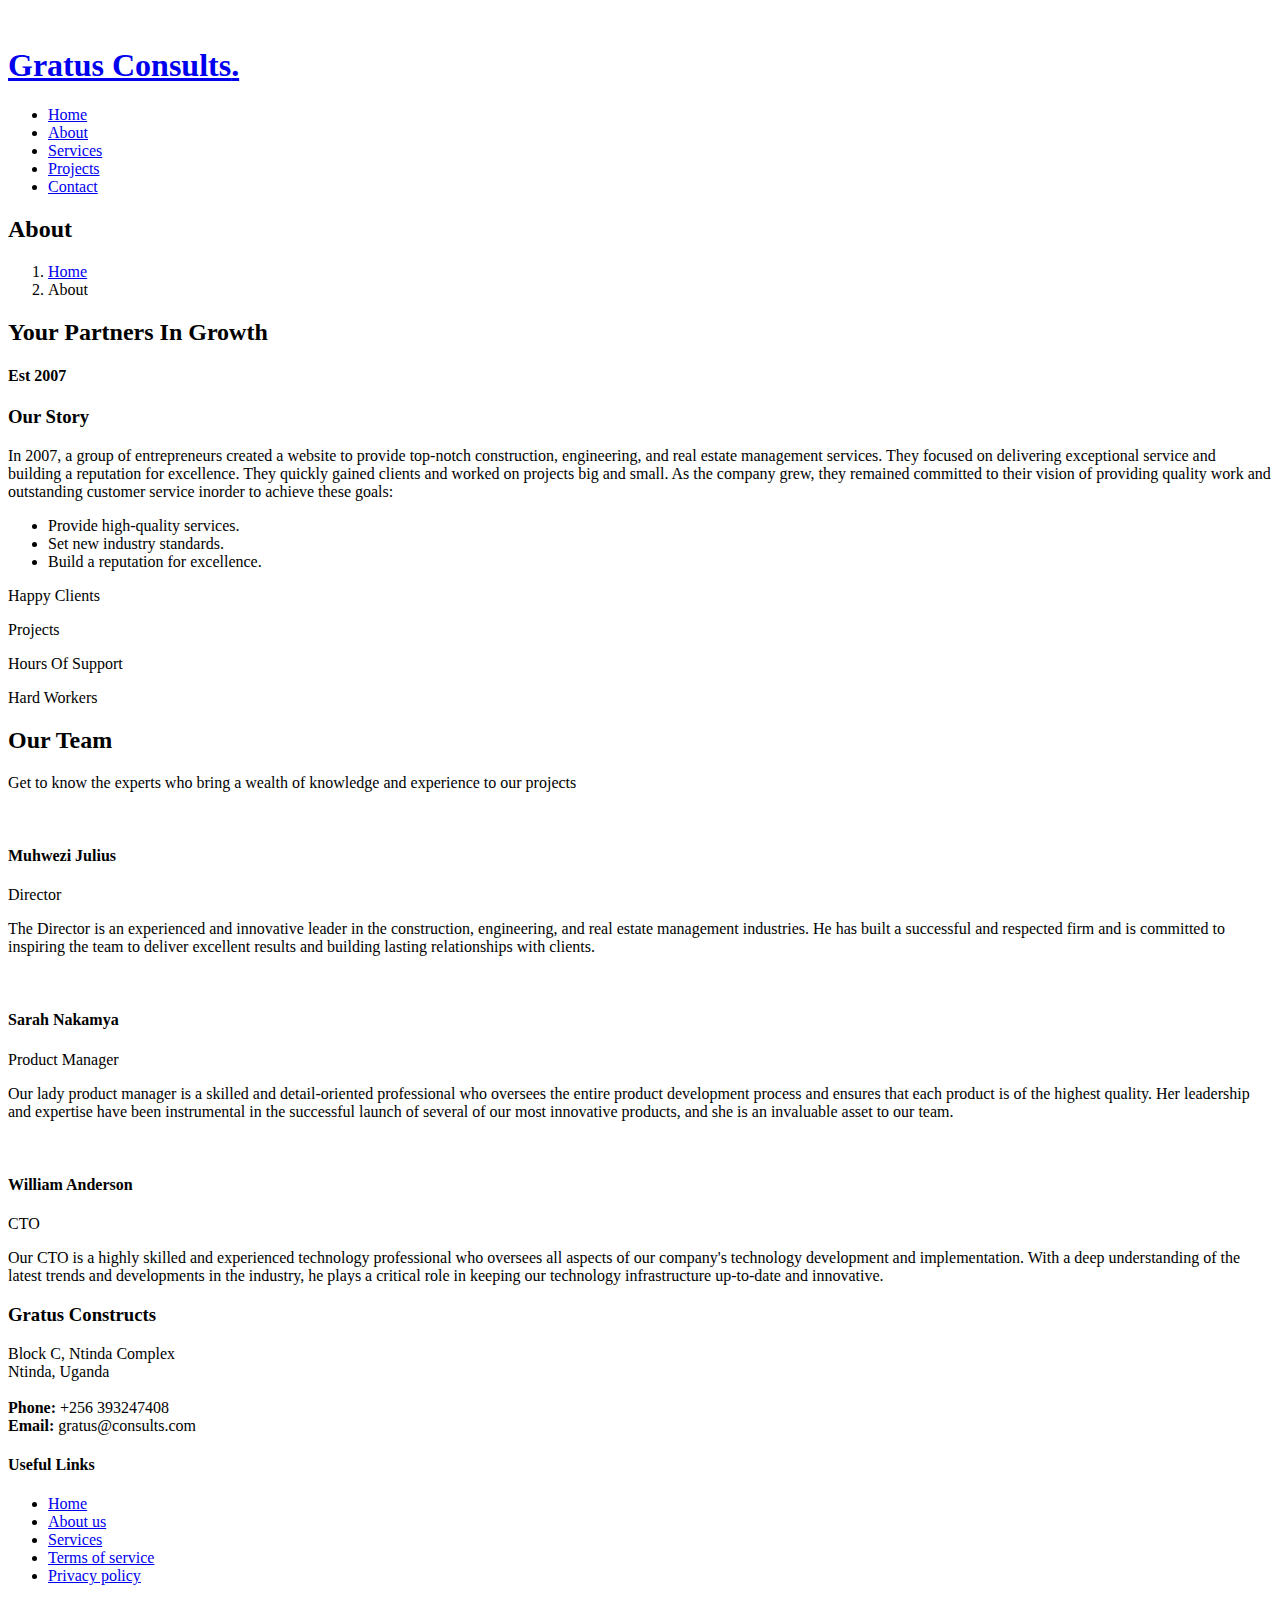
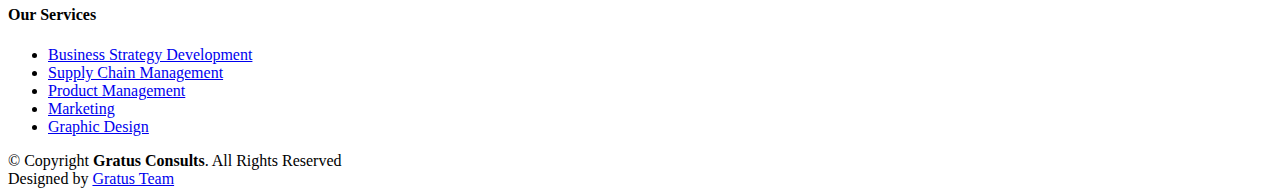
==== about.html @ c257e145 "Add files via upload" ====
<!DOCTYPE html>
<html lang="en">

<head>
  <meta charset="utf-8">
  <meta content="width=device-width, initial-scale=1.0" name="viewport">

  <title>Gratus Consults Bootstrap Template - About</title>
  <meta content="" name="description">
  <meta content="" name="keywords">

  <!-- Favicons -->
  <link href="assets/img/favicon.png" rel="icon">
  <link href="assets/img/apple-touch-icon.png" rel="apple-touch-icon">

  <!-- Google Fonts -->
  <link rel="preconnect" href="https://fonts.googleapis.com">
  <link rel="preconnect" href="https://fonts.gstatic.com" crossorigin>
  <link href="https://fonts.googleapis.com/css2?family=Open+Sans:ital,wght@0,300;0,400;0,500;0,600;0,700;1,300;1,400;1,600;1,700&family=Roboto:ital,wght@0,300;0,400;0,500;0,600;0,700;1,300;1,400;1,500;1,600;1,700&family=Work+Sans:ital,wght@0,300;0,400;0,500;0,600;0,700;1,300;1,400;1,500;1,600;1,700&display=swap" rel="stylesheet">

  <!-- Vendor CSS Files -->
  <link href="assets/vendor/bootstrap/css/bootstrap.min.css" rel="stylesheet">
  <link href="assets/vendor/bootstrap-icons/bootstrap-icons.css" rel="stylesheet">
  <link href="assets/vendor/fontawesome-free/css/all.min.css" rel="stylesheet">
  <link href="assets/vendor/aos/aos.css" rel="stylesheet">
  <link href="assets/vendor/glightbox/css/glightbox.min.css" rel="stylesheet">
  <link href="assets/vendor/swiper/swiper-bundle.min.css" rel="stylesheet">

  <link href="assets/css/main.css" rel="stylesheet">

</head>

<body>

  <!-- ======= Header ======= -->
  <header id="header" class="header d-flex align-items-center">
    <div class="container-fluid container-xl d-flex align-items-center justify-content-between">

      <a href="index.html" class="logo d-flex align-items-center">
     
        <img src="assets/img/logo.png" alt="">
        <h1>Gratus Consults<span>.</span></h1>
      </a>

      <i class="mobile-nav-toggle mobile-nav-show bi bi-list"></i>
      <i class="mobile-nav-toggle mobile-nav-hide d-none bi bi-x"></i>
      <nav id="navbar" class="navbar">
        <ul>
          <li><a href="index.html">Home</a></li>
          <li><a href="about.html" class="active">About</a></li>
          <li><a href="services.html">Services</a></li>
          <li><a href="projects.html">Projects</a></li>
         
          <li><a href="contact.html">Contact</a></li>
        </ul>
      </nav><!-- .navbar -->

    </div>
  </header><!-- End Header -->

  <main id="main">

    <!-- ======= Breadcrumbs ======= -->
    <div class="breadcrumbs d-flex align-items-center" style="background-image: url('assets/img/breadcrumbs-bg.jpg');">
      <div class="container position-relative d-flex flex-column align-items-center" data-aos="fade">

        <h2>About</h2>
        <ol>
          <li><a href="index.html">Home</a></li>
          <li>About</li>
        </ol>

      </div>
    </div><!-- End Breadcrumbs -->

    <!-- ======= About Section ======= -->
    <section id="about" class="about">
      <div class="container" data-aos="fade-up">

        <div class="row position-relative">

          <div class="col-lg-7 about-img" style="background-image: url(assets/img/about.jpg);"></div>

          <div class="col-lg-7">
            <h2>Your Partners In Growth</h2>
            <div class="our-story">
              <h4>Est 2007</h4>
              <h3>Our Story</h3>
              <p>In 2007, a group of entrepreneurs created a website to provide top-notch construction, engineering, and real estate management services. They focused on delivering exceptional service and building a reputation for excellence. They quickly gained clients and worked on projects big and small. As the company grew, they remained committed to their vision of providing quality work and outstanding customer service inorder to achieve these goals:</p>
              <ul>
                <li><i class="bi bi-check-circle"></i> <span>Provide high-quality services.</span></li>
                <li><i class="bi bi-check-circle"></i> <span>Set new industry standards.</span></li>
                <li><i class="bi bi-check-circle"></i> <span>Build a reputation for excellence.</span></li>
              </ul>
             
            </div>
          </div>

        </div>

      </div>
    </section>
    <!-- End About Section -->

    <!-- ======= Stats Counter Section ======= -->
    <section id="stats-counter" class="stats-counter section-bg">
      <div class="container">

        <div class="row gy-4">

          <div class="col-lg-3 col-md-6">
            <div class="stats-item d-flex align-items-center w-100 h-100">
              <i class="bi bi-emoji-smile color-blue flex-shrink-0"></i>
              <div>
                <span data-purecounter-start="0" data-purecounter-end="232" data-purecounter-duration="1" class="purecounter"></span>
                <p>Happy Clients</p>
              </div>
            </div>
          </div><!-- End Stats Item -->

          <div class="col-lg-3 col-md-6">
            <div class="stats-item d-flex align-items-center w-100 h-100">
              <i class="bi bi-journal-richtext color-orange flex-shrink-0"></i>
              <div>
                <span data-purecounter-start="0" data-purecounter-end="521" data-purecounter-duration="1" class="purecounter"></span>
                <p>Projects</p>
              </div>
            </div>
          </div><!-- End Stats Item -->

          <div class="col-lg-3 col-md-6">
            <div class="stats-item d-flex align-items-center w-100 h-100">
              <i class="bi bi-headset color-green flex-shrink-0"></i>
              <div>
                <span data-purecounter-start="0" data-purecounter-end="1463" data-purecounter-duration="1" class="purecounter"></span>
                <p>Hours Of Support</p>
              </div>
            </div>
          </div><!-- End Stats Item -->

          <div class="col-lg-3 col-md-6">
            <div class="stats-item d-flex align-items-center w-100 h-100">
              <i class="bi bi-people color-pink flex-shrink-0"></i>
              <div>
                <span data-purecounter-start="0" data-purecounter-end="15" data-purecounter-duration="1" class="purecounter"></span>
                <p>Hard Workers</p>
              </div>
            </div>
          </div><!-- End Stats Item -->

        </div>

      </div>
    </section><!-- End Stats Counter Section -->

    <!-- ======= Our Team Section ======= -->
    <section id="team" class="team">
      <div class="container" data-aos="fade-up">

        <div class="section-header">
          <h2>Our Team</h2>
          <p>Get to know the experts who bring a wealth of knowledge and experience to our projects</p>
        </div>

        <div class="row gy-5">

          <div class="col-lg-4 col-md-6 member" data-aos="fade-up" data-aos-delay="100">
            <div class="member-img">
              <img src="assets/img/team/team-1.jpg" class="img-fluid" alt="">
              <div class="social">
                <a href="#"><i class="bi bi-twitter"></i></a>
                <a href="#"><i class="bi bi-facebook"></i></a>
                <a href="#"><i class="bi bi-instagram"></i></a>
                <a href="#"><i class="bi bi-linkedin"></i></a>
              </div>
            </div>
            <div class="member-info text-center">
              <h4>Muhwezi Julius</h4>
              <span>Director</span>
              <p>The Director is an experienced and innovative leader in the construction, engineering, and real estate management industries. He has built a successful and respected firm and is committed to inspiring the team to deliver excellent results and building lasting relationships with clients.</p>
            </div>
          </div><!-- End Team Member -->

          <div class="col-lg-4 col-md-6 member" data-aos="fade-up" data-aos-delay="200">
            <div class="member-img">
              <img src="assets/img/team/team-2.jpg" class="img-fluid" alt="">
              <div class="social">
                <a href="#"><i class="bi bi-twitter"></i></a>
                <a href="#"><i class="bi bi-facebook"></i></a>
                <a href="#"><i class="bi bi-instagram"></i></a>
                <a href="#"><i class="bi bi-linkedin"></i></a>
              </div>
            </div>
            <div class="member-info text-center">
              <h4>Sarah Nakamya</h4>
              <span>Product Manager</span>
              <p>Our lady product manager is a skilled and detail-oriented professional who oversees the entire product development process and ensures that each product is of the highest quality. Her leadership and expertise have been instrumental in the successful launch of several of our most innovative products, and she is an invaluable asset to our team.</p>
            </div>
          </div><!-- End Team Member -->

          <div class="col-lg-4 col-md-6 member" data-aos="fade-up" data-aos-delay="300">
            <div class="member-img">
              <img src="assets/img/team/team-3.jpg" class="img-fluid" alt="">
              <div class="social">
                <a href="#"><i class="bi bi-twitter"></i></a>
                <a href="#"><i class="bi bi-facebook"></i></a>
                <a href="#"><i class="bi bi-instagram"></i></a>
                <a href="#"><i class="bi bi-linkedin"></i></a>
              </div>
            </div>
            <div class="member-info text-center">
              <h4>William Anderson</h4>
              <span>CTO</span>
              <p>Our CTO is a highly skilled and experienced technology professional who oversees all aspects of our company's technology development and implementation. With a deep understanding of the latest trends and developments in the industry, he plays a critical role in keeping our technology infrastructure up-to-date and innovative. </p>
            </div>
          </div><!-- End Team Member -->

          
        </div>

      </div>
    </section><!-- End Our Team Section -->

    
  </main><!-- End #main -->

  <!-- ======= Footer ======= -->
  <footer id="footer" class="footer">

    <div class="footer-content position-relative">
      <div class="container">
        <div class="row">

          <div class="col-lg-4 col-md-6">
            <div class="footer-info">
              <h3>Gratus Constructs</h3>
              <p>
                Block C, Ntinda Complex <br>
                Ntinda, Uganda<br><br>
                <strong>Phone:</strong> +256 393247408<br>
                <strong>Email:</strong> gratus@consults.com<br>
              </p>
              <div class="social-links d-flex mt-3">
                <a href="#" class="d-flex align-items-center justify-content-center"><i class="bi bi-twitter"></i></a>
                <a href="#" class="d-flex align-items-center justify-content-center"><i class="bi bi-facebook"></i></a>
                <a href="#" class="d-flex align-items-center justify-content-center"><i class="bi bi-instagram"></i></a>
                <a href="#" class="d-flex align-items-center justify-content-center"><i class="bi bi-linkedin"></i></a>
              </div>
            </div>
          </div><!-- End footer info column-->

          <div class="col-lg-2 col-md-3 footer-links">
            <h4>Useful Links</h4>
            <ul>
              <li><a href="#">Home</a></li>
              <li><a href="#">About us</a></li>
              <li><a href="#">Services</a></li>
              <li><a href="#">Terms of service</a></li>
              <li><a href="#">Privacy policy</a></li>
            </ul>
          </div><!-- End footer links column-->

          <div class="col-lg-2 col-md-3 footer-links">
            <h4>Our Services</h4>
            <ul>
              <li><a href="#">Business Strategy Development</a></li>
              <li><a href="#">Supply Chain Management</a></li>
              <li><a href="#">Product Management</a></li>
              <li><a href="#">Marketing</a></li>
              <li><a href="#">Graphic Design</a></li>
            </ul>
          </div><!-- End footer links column-->

          
        </div>
      </div>
    </div>

    <div class="footer-legal text-center position-relative">
      <div class="container">
        <div class="copyright">
          &copy; Copyright <strong><span>Gratus Consults</span></strong>. All Rights Reserved
        </div>
        <div class="credits">
          <!-- All the links in the footer should remain intact. -->
          <!-- You can delete the links only if you purchased the pro version. -->
          <!-- Licensing information: https://bootstrapmade.com/license/ -->
          <!-- Purchase the pro version with working PHP/AJAX contact form: https://bootstrapmade.com/Gratus Consults-bootstrap-construction-website-template/ -->
          Designed by <a href="#">Gratus Team</a>
        </div>
      </div>
    </div>

  </footer>
  
  <!-- End Footer -->

  <a href="#" class="scroll-top d-flex align-items-center justify-content-center"><i class="bi bi-arrow-up-short"></i></a>

  <div id="preloader"></div>

  <!-- Vendor JS Files -->
  <script src="assets/vendor/bootstrap/js/bootstrap.bundle.min.js"></script>
  <script src="assets/vendor/aos/aos.js"></script>
  <script src="assets/vendor/glightbox/js/glightbox.min.js"></script>
  <script src="assets/vendor/isotope-layout/isotope.pkgd.min.js"></script>
  <script src="assets/vendor/swiper/swiper-bundle.min.js"></script>
  <script src="assets/vendor/purecounter/purecounter_vanilla.js"></script>
  <script src="assets/vendor/php-email-form/validate.js"></script>

  <!-- Template Main JS File -->
  <script src="assets/js/main.js"></script>

</body>

</html>
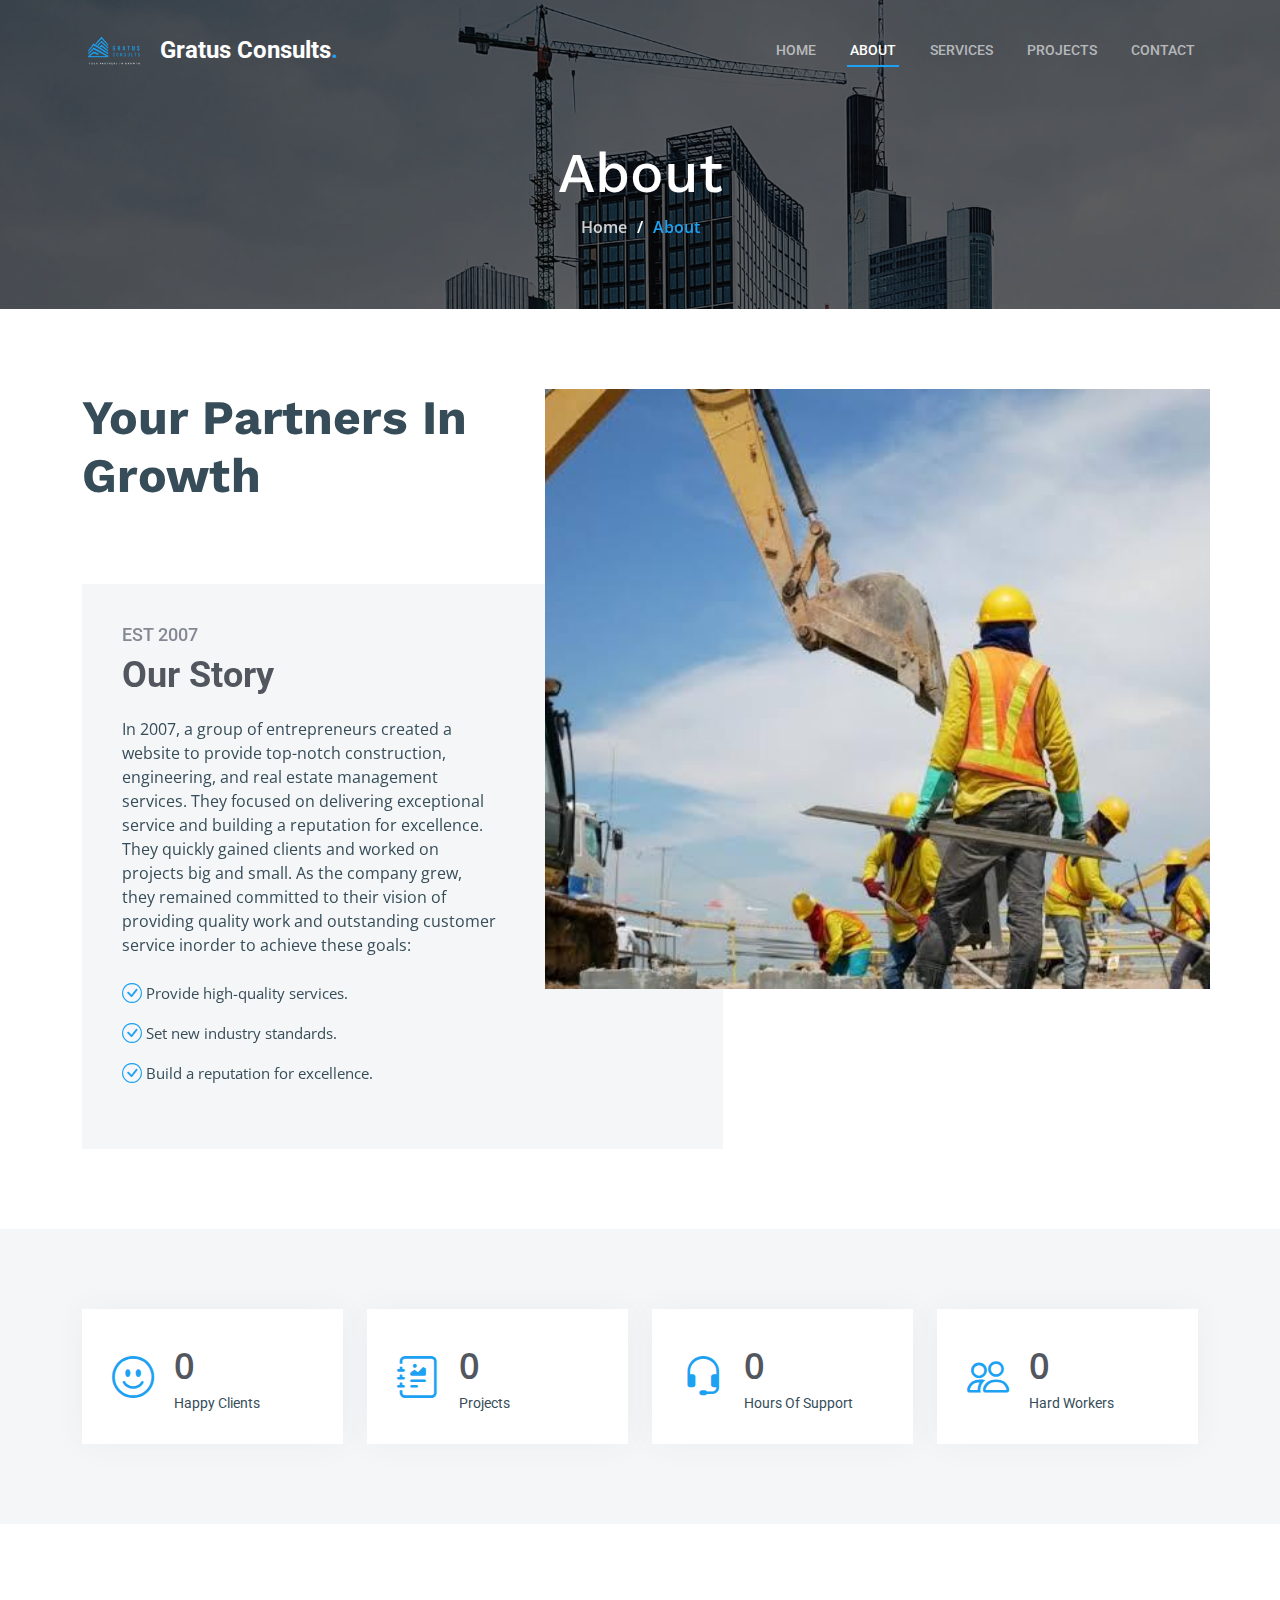
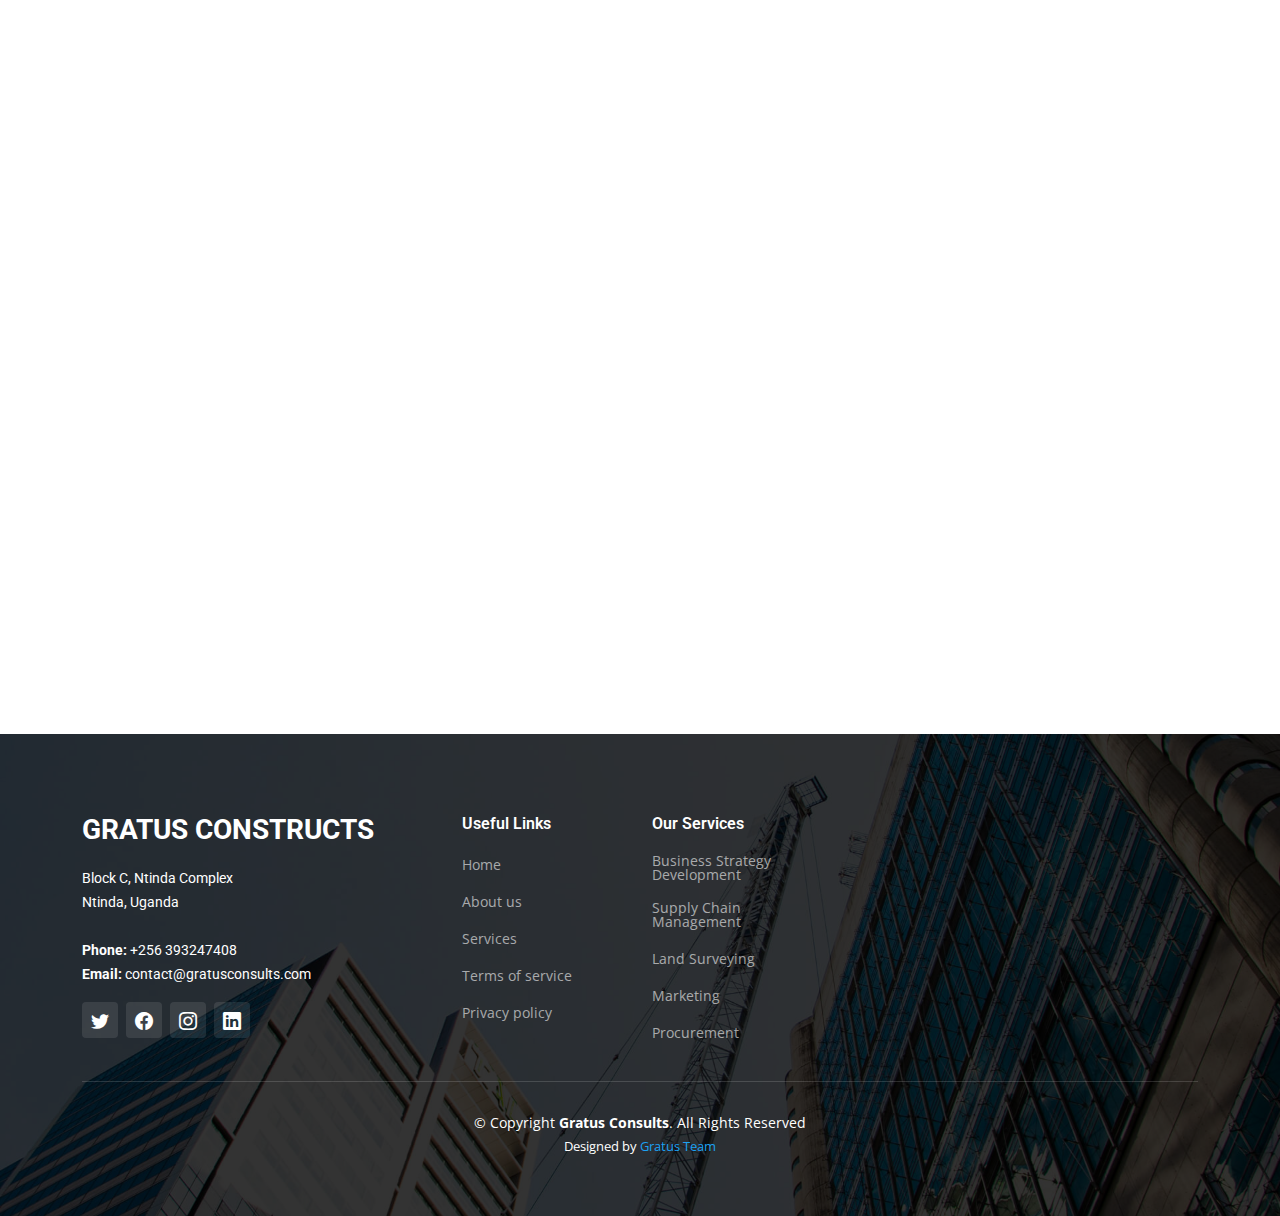
==== commit a641ce20: "some" ====
--- a/about.html
+++ b/about.html
@@ -10,7 +10,8 @@
   <meta content="" name="keywords">
 
   <!-- Favicons -->
-  <link href="assets/img/favicon.png" rel="icon">
+<link href="assets/img/logo.png" rel="icon">
+  <link rel="shortcut icon" href="assets/img/logo.png" type="image/x-icon">
   <link href="assets/img/apple-touch-icon.png" rel="apple-touch-icon">
 
   <!-- Google Fonts -->
@@ -192,9 +193,9 @@
               </div>
             </div>
             <div class="member-info text-center">
-              <h4>Sarah Nakamya</h4>
-              <span>Product Manager</span>
-              <p>Our lady product manager is a skilled and detail-oriented professional who oversees the entire product development process and ensures that each product is of the highest quality. Her leadership and expertise have been instrumental in the successful launch of several of our most innovative products, and she is an invaluable asset to our team.</p>
+              <h4>Kemigisha Catherine</h4>
+              <span>Operations Manager</span>
+              <p>Our lady operations manager is a skilled and detail-oriented professional who oversees all operations and processes ensuring that each product is of the highest quality. Her leadership and expertise have been instrumental in the successful launch of several of our most innovative services, and she is an invaluable asset to our team.</p>
             </div>
           </div><!-- End Team Member -->
 
@@ -238,7 +239,7 @@
                 Block C, Ntinda Complex <br>
                 Ntinda, Uganda<br><br>
                 <strong>Phone:</strong> +256 393247408<br>
-                <strong>Email:</strong> gratus@consults.com<br>
+                <strong>Email:</strong> contact@gratusconsults.com<br>
               </p>
               <div class="social-links d-flex mt-3">
                 <a href="#" class="d-flex align-items-center justify-content-center"><i class="bi bi-twitter"></i></a>
@@ -265,9 +266,9 @@
             <ul>
               <li><a href="#">Business Strategy Development</a></li>
               <li><a href="#">Supply Chain Management</a></li>
-              <li><a href="#">Product Management</a></li>
+              <li><a href="#">Land Surveying</a></li>
               <li><a href="#">Marketing</a></li>
-              <li><a href="#">Graphic Design</a></li>
+              <li><a href="#">Procurement</a></li>
             </ul>
           </div><!-- End footer links column-->
 
@@ -313,4 +314,4 @@
 
 </body>
 
-</html>+</html>
--- a/assets/vendor/fontawesome-free/css/all.min.css
+++ b/assets/vendor/fontawesome-free/css/all.min.css
@@ -0,0 +1,6 @@
+/*!
+ * Font Awesome Free 6.2.1 by @fontawesome - https://fontawesome.com
+ * License - https://fontawesome.com/license/free (Icons: CC BY 4.0, Fonts: SIL OFL 1.1, Code: MIT License)
+ * Copyright 2022 Fonticons, Inc.
+ */
+.fa{font-family:var(--fa-style-family,"Font Awesome 6 Free");font-weight:var(--fa-style,900)}.fa,.fa-brands,.fa-classic,.fa-regular,.fa-sharp,.fa-solid,.fab,.far,.fas{-moz-osx-font-smoothing:grayscale;-webkit-font-smoothing:antialiased;display:var(--fa-display,inline-block);font-style:normal;font-variant:normal;line-height:1;text-rendering:auto}.fa-classic,.fa-regular,.fa-solid,.far,.fas{font-family:"Font Awesome 6 Free"}.fa-brands,.fab{font-family:"Font Awesome 6 Brands"}.fa-1x{font-size:1em}.fa-2x{font-size:2em}.fa-3x{font-size:3em}.fa-4x{font-size:4em}.fa-5x{font-size:5em}.fa-6x{font-size:6em}.fa-7x{font-size:7em}.fa-8x{font-size:8em}.fa-9x{font-size:9em}.fa-10x{font-size:10em}.fa-2xs{font-size:.625em;line-height:.1em;vertical-align:.225em}.fa-xs{font-size:.75em;line-height:.08333em;vertical-align:.125em}.fa-sm{font-size:.875em;line-height:.07143em;vertical-align:.05357em}.fa-lg{font-size:1.25em;line-height:.05em;vertical-align:-.075em}.fa-xl{font-size:1.5em;line-height:.04167em;vertical-align:-.125em}.fa-2xl{font-size:2em;line-height:.03125em;vertical-align:-.1875em}.fa-fw{text-align:center;width:1.25em}.fa-ul{list-style-type:none;margin-left:var(--fa-li-margin,2.5em);padding-left:0}.fa-ul>li{position:relative}.fa-li{left:calc(var(--fa-li-width, 2em)*-1);position:absolute;text-align:center;width:var(--fa-li-width,2em);line-height:inherit}.fa-border{border-radius:var(--fa-border-radius,.1em);border:var(--fa-border-width,.08em) var(--fa-border-style,solid) var(--fa-border-color,#eee);padding:var(--fa-border-padding,.2em .25em .15em)}.fa-pull-left{float:left;margin-right:var(--fa-pull-margin,.3em)}.fa-pull-right{float:right;margin-left:var(--fa-pull-margin,.3em)}.fa-beat{-webkit-animation-name:fa-beat;animation-name:fa-beat;-webkit-animation-delay:var(--fa-animation-delay,0s);animation-delay:var(--fa-animation-delay,0s);-webkit-animation-direction:var(--fa-animation-direction,normal);animation-direction:var(--fa-animation-direction,normal);-webkit-animation-duration:var(--fa-animation-duration,1s);animation-duration:var(--fa-animation-duration,1s);-webkit-animation-iteration-count:var(--fa-animation-iteration-count,infinite);animation-iteration-count:var(--fa-animation-iteration-count,infinite);-webkit-animation-timing-function:var(--fa-animation-timing,ease-in-out);animation-timing-function:var(--fa-animation-timing,ease-in-out)}.fa-bounce{-webkit-animation-name:fa-bounce;animation-name:fa-bounce;-webkit-animation-delay:var(--fa-animation-delay,0s);animation-delay:var(--fa-animation-delay,0s);-webkit-animation-direction:var(--fa-animation-direction,normal);animation-direction:var(--fa-animation-direction,normal);-webkit-animation-duration:var(--fa-animation-duration,1s);animation-duration:var(--fa-animation-duration,1s);-webkit-animation-iteration-count:var(--fa-animation-iteration-count,infinite);animation-iteration-count:var(--fa-animation-iteration-count,infinite);-webkit-animation-timing-function:var(--fa-animation-timing,cubic-bezier(.28,.84,.42,1));animation-timing-function:var(--fa-animation-timing,cubic-bezier(.28,.84,.42,1))}.fa-fade{-webkit-animation-name:fa-fade;animation-name:fa-fade;-webkit-animation-iteration-count:var(--fa-animation-iteration-count,infinite);animation-iteration-count:var(--fa-animation-iteration-count,infinite);-webkit-animation-timing-function:var(--fa-animation-timing,cubic-bezier(.4,0,.6,1));animation-timing-function:var(--fa-animation-timing,cubic-bezier(.4,0,.6,1))}.fa-beat-fade,.fa-fade{-webkit-animation-delay:var(--fa-animation-delay,0s);animation-delay:var(--fa-animation-delay,0s);-webkit-animation-direction:var(--fa-animation-direction,normal);animation-direction:var(--fa-animation-direction,normal);-webkit-animation-duration:var(--fa-animation-duration,1s);animation-duration:var(--fa-animation-duration,1s)}.fa-beat-fade{-webkit-animation-name:fa-beat-fade;animation-name:fa-beat-fade;-webkit-animation-iteration-count:var(--fa-animation-iteration-count,infinite);animation-iteration-count:var(--fa-animation-iteration-count,infinite);-webkit-animation-timing-function:var(--fa-animation-timing,cubic-bezier(.4,0,.6,1));animation-timing-function:var(--fa-animation-timing,cubic-bezier(.4,0,.6,1))}.fa-flip{-webkit-animation-name:fa-flip;animation-name:fa-flip;-webkit-animation-delay:var(--fa-a